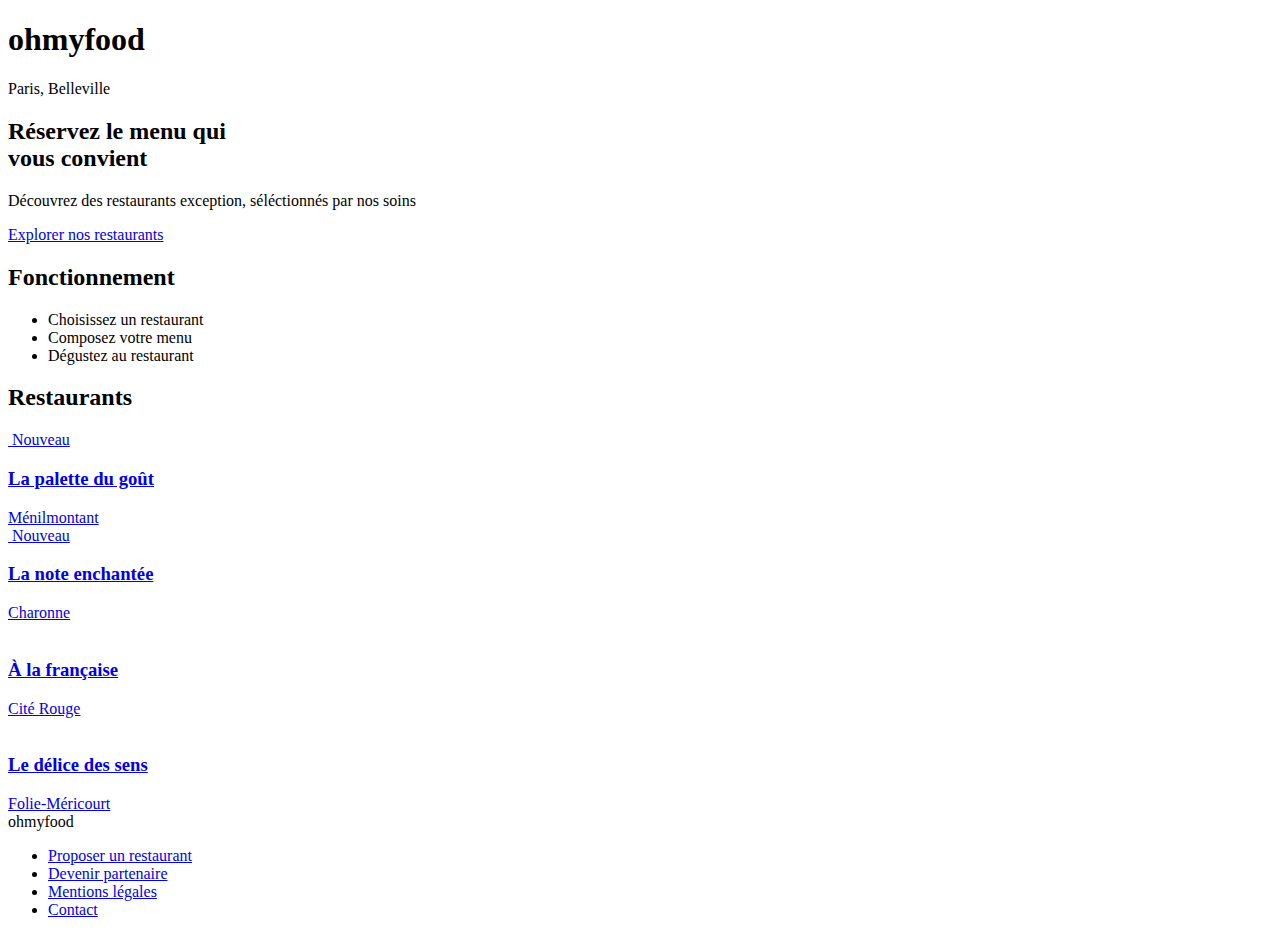
==== index.html @ 13f21946 "Add animations" ====
<!doctype html>
<html lang="en">
<head>
    <meta charset="UTF-8">
    <meta name="viewport"
          content="width=device-width, user-scalable=no, initial-scale=1.0, maximum-scale=1.0, minimum-scale=1.0">
    <meta http-equiv="X-UA-Compatible" content="ie=edge">
    <title>Accueil</title>
    <link rel="stylesheet" href="../P3_ohmyfood_Isoardi_Marius/style.css">
    <script src="https://kit.fontawesome.com/84cb58e89c.js" crossorigin="anonymous"></script>
    <meta name="description"
          content="Ohmyfood! est une entreprise de commande de repas en ligne. Notre concept permet aux utilisateurs de composer leur propre menu et réduire leur temps d’attente dans les restaurants.">
</head>
<body>
<!--  ======================== HEADER ======================== -->
<header class="header">
    <h1 class="header-logo">ohmyfood</h1>
</header>

<div class="loadingbg">
    <div class="loader"></div>
</div>

<main>
    <section class="position">
        <i class="fas fa-map-marker-alt position-icon"></i>
        <span class="position-text">Paris, Belleville</span>
    </section>

    <section class="reservation">
        <h2 class="reservation-title">Réservez le menu qui<br>vous convient</h2>
        <p class="reservation-subtitle">
            Découvrez des restaurants exception, séléctionnés par nos soins
        </p>

        <a class="reservation-btn" href="#">
            Explorer nos restaurants
        </a>

    </section>

    <section class="steps">

        <h2 class="steps-title">Fonctionnement</h2>
        <div class="container-steps">
            <ul class="steps-steps">
                <li class="step">
                    <i class="fas fa-mobile-alt"></i>
                    <span class="text" data-count="1">Choisissez un restaurant</span>
                </li>
                <li class="step">
                    <i class="fas fa-list-ul"></i>
                    <span class="text" data-count="2">Composez votre menu</span>
                </li>
                <li class="step">
                    <i class="fas fa-store"></i>
                    <span class="text" data-count="3">Dégustez au restaurant</span>
                </li>
            </ul>
        </div>
    </section>
    <!--  ======================== HEADER ========================  -->
    <!--  ======================== MAIN ======================== -->

    <section id="restaurants" class="restaurants">
        <div class="container">

            <h2 class="restaurants-title">Restaurants</h2>


            <div class="cards">
                <a class="card delay-1" href="../P3_ohmyfood_Isoardi_Marius/la-palette-du-gout.html">
                    <img src="src/img/jay-wennington-N_Y88TWmGwA-unsplash.jpg" alt="" class="card-img">
                    <span class="card-new">Nouveau</span>
                    <div class="card-footer">
                        <div class="card-content">
                            <h3 class="card-title">La palette du goût</h3>
                            <span class="card-subtitle">Ménilmontant</span>
                        </div>
                        <div class="heart-home hearts">
                            <i class="far fa-heart hearts__transp"></i>
                            <i class="fas fa-heart hearts__color"></i>
                        </div>
                    </div>
                </a>

                <a class="card delay-2" href="../P3_ohmyfood_Isoardi_Marius/la-note-enchantee.html">
                    <img src="src/img/stil-u2Lp8tXIcjw-unsplash.jpg" alt="" class="card-img">
                    <span class="card-new">Nouveau</span>
                    <div class="card-footer">
                        <div class="card-content">
                            <h3 class="card-title">La note enchantée</h3>
                            <span class="card-subtitle">Charonne</span>
                        </div>
                        <div class="heart-home hearts">
                            <i class="far fa-heart hearts__transp"></i>
                            <i class="fas fa-heart hearts__color"></i>
                        </div>
                    </div>
                </a>

                <a class="card delay-3" href="../P3_ohmyfood_Isoardi_Marius/a-la-francaise.html">
                    <img src="src/img/toa-heftiba-DQKerTsQwi0-unsplash.jpg" alt="" class="card-img">

                    <div class="card-footer">
                        <div class="card-content">
                            <h3 class="card-title">À la française</h3>
                            <span class="card-subtitle">Cité Rouge</span>
                        </div>
                        <div class="heart-home hearts">
                            <i class="far fa-heart hearts__transp"></i>
                            <i class="fas fa-heart hearts__color"></i>
                        </div>
                    </div>
                </a>

                <a class="card delay-4" href="../P3_ohmyfood_Isoardi_Marius/le-delice-des-sens.html">
                    <img src="src/img/louis-hansel-shotsoflouis-qNBGVyOCY8Q-unsplash.jpg" alt="" class="card-img">
                    <div class="card-footer">
                        <div class="card-content">
                            <h3 class="card-title">Le délice des sens</h3>
                            <span class="card-subtitle">Folie-Méricourt</span>
                        </div>
                        <div class="heart-home hearts">
                            <i class="far fa-heart hearts__transp"></i>
                            <i class="fas fa-heart hearts__color"></i>
                        </div>
                    </div>
                </a>
            </div>
        </div>

    </section>
</main>
<!--  ======================== MAIN ======================== -->
<!--  ======================== FOOTER ======================== -->

<footer class="footer">
    <div class="container">
        <span class="footer-logo">ohmyfood</span>
        <ul class="footer-lists">
            <li class="footer-list">
                <a class="footer-link" href="#"><i class="fas fa-utensils"></i>Proposer un restaurant</a>
            </li>
            <li class="footer-list">
                <a class="footer-link" href="#"><i class=" fas fa-hands-helping"></i>Devenir partenaire</a>
            </li>
            <li class="footer-list">
                <a class="footer-link" href="#">Mentions légales</a>
            </li>
            <li class="footer-list">
                <a class="footer-link" href="mailto:contact@ohmyfood.com">Contact</a>
            </li>
        </ul>
    </div>
</footer>
<!--  ======================== FOOTER ======================== -->


</body>
</html>
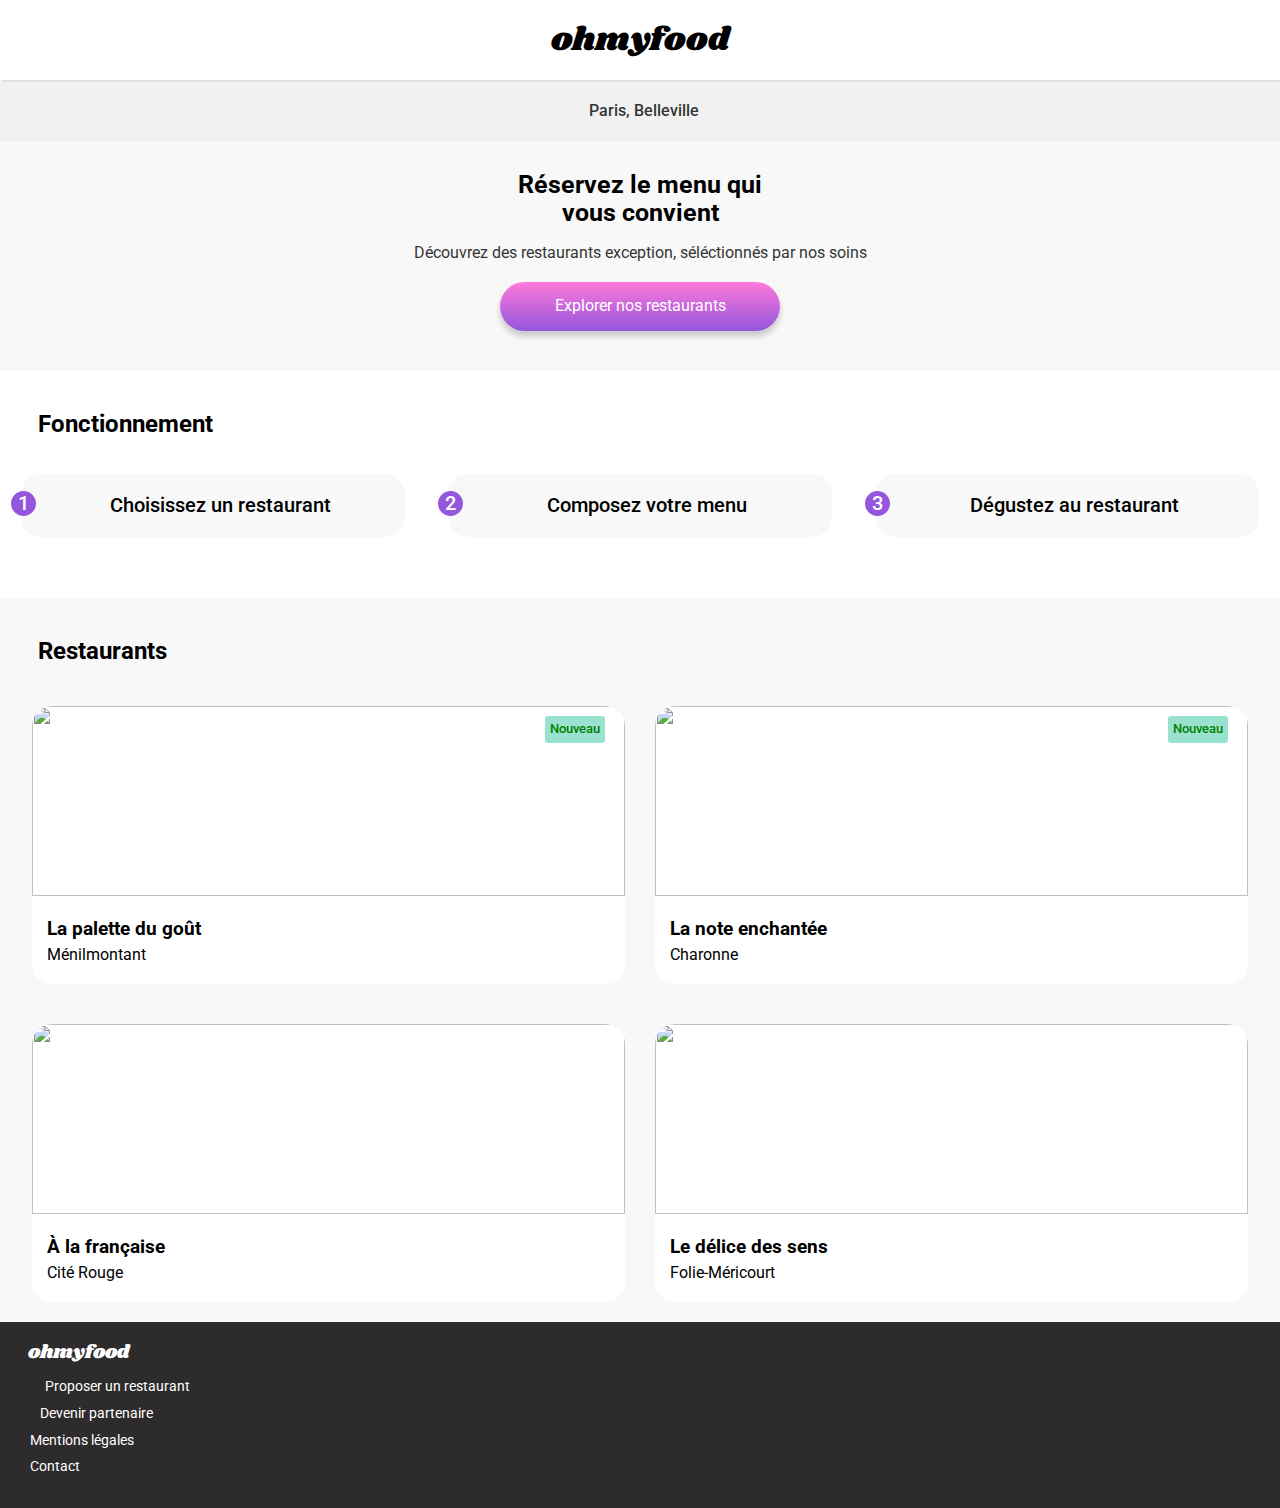
==== commit ce2cef0c: "Update index.html" ====
--- a/index.html
+++ b/index.html
@@ -6,7 +6,7 @@
           content="width=device-width, user-scalable=no, initial-scale=1.0, maximum-scale=1.0, minimum-scale=1.0">
     <meta http-equiv="X-UA-Compatible" content="ie=edge">
     <title>Accueil</title>
-    <link rel="stylesheet" href="../P3_ohmyfood_Isoardi_Marius/style.css">
+    <link rel="stylesheet" href="style.css">
     <script src="https://kit.fontawesome.com/84cb58e89c.js" crossorigin="anonymous"></script>
     <meta name="description"
           content="Ohmyfood! est une entreprise de commande de repas en ligne. Notre concept permet aux utilisateurs de composer leur propre menu et réduire leur temps d’attente dans les restaurants.">
@@ -158,4 +158,4 @@
 
 
 </body>
-</html>+</html>
--- a/style.css
+++ b/style.css
@@ -0,0 +1,1016 @@
+@charset "UTF-8";
+@import url("https://fonts.googleapis.com/css2?family=Roboto:wght@100;400;500;700;900&family=Shrikhand&display=swap");
+/*! normalize.css v8.0.1 | MIT License | github.com/necolas/normalize.css */
+/* Document
+    ============================================= */
+/*
+ * 1. Correct the line height in all browsers.
+ * 2. Prevent adjustments of font size after orientation changes in iOS.
+ */
+html {
+  line-height: 1.15;
+  /* 1 */
+  -webkit-text-size-adjust: 100%;
+  /* 2 */
+}
+
+/* Sections
+   ============================================= */
+/*
+ * Remove the margin in all browsers.
+ */
+body {
+  margin: 0;
+}
+
+/**
+ * Render the `main` element consistently in IE.
+ */
+main {
+  display: block;
+}
+
+/**
+ * Correct the font size and margin on `h1` elements within `section` and
+ * `article` contexts in Chrome, Firefox, and Safari.
+ */
+h1 {
+  font-size: 2em;
+  margin: 0.67em 0;
+}
+
+/* Grouping content
+   ============================================= */
+/*
+ * 1. Add the correct box sizing in Firefox.
+ * 2. Show the overflow in Edge and IE.
+ */
+hr {
+  box-sizing: content-box;
+  /* 1 */
+  height: 0;
+  /* 1 */
+  overflow: visible;
+  /* 2 */
+}
+
+/**
+ * 1. Correct the inheritance and scaling of font size in all browsers.
+ * 2. Correct the odd `em` font sizing in all browsers.
+ */
+pre {
+  font-family: monospace, monospace;
+  /* 1 */
+  font-size: 1em;
+  /* 2 */
+}
+
+/* Text-level semantics
+   ============================================= */
+/*
+ * Remove the gray background on active links in IE 10.
+ */
+a {
+  background-color: transparent;
+}
+
+/**
+ * 1. Remove the bottom border in Chrome 57-
+ * 2. Add the correct text decoration in Chrome, Edge, IE, Opera, and Safari.
+ */
+abbr[title] {
+  border-bottom: none;
+  /* 1 */
+  text-decoration: underline;
+  /* 2 */
+  text-decoration: underline dotted;
+  /* 2 */
+}
+
+/**
+ * Add the correct font weight in Chrome, Edge, and Safari.
+ */
+b,
+strong {
+  font-weight: bolder;
+}
+
+/**
+ * 1. Correct the inheritance and scaling of font size in all browsers.
+ * 2. Correct the odd `em` font sizing in all browsers.
+ */
+code,
+kbd,
+samp {
+  font-family: monospace, monospace;
+  /* 1 */
+  font-size: 1em;
+  /* 2 */
+}
+
+/**
+ * Add the correct font size in all browsers.
+ */
+small {
+  font-size: 80%;
+}
+
+/**
+ * Prevent `sub` and `sup` elements from affecting the line height in
+ * all browsers.
+ */
+sub,
+sup {
+  font-size: 75%;
+  line-height: 0;
+  position: relative;
+  vertical-align: baseline;
+}
+
+sub {
+  bottom: -0.25em;
+}
+
+sup {
+  top: -0.5em;
+}
+
+/* Embedded content
+   ============================================= */
+/*
+ * Remove the border on images inside links in IE 10.
+ */
+img {
+  border-style: none;
+}
+
+/*   ============================================= */
+/**
+ * 1. Change the font styles in all browsers.
+ * 2. Remove the margin in Firefox and Safari.
+ */
+button,
+input,
+optgroup,
+select,
+textarea {
+  font-family: inherit;
+  /* 1 */
+  font-size: 100%;
+  /* 1 */
+  line-height: 1.15;
+  /* 1 */
+  margin: 0;
+  /* 2 */
+}
+
+/**
+ * Show the overflow in IE.
+ * 1. Show the overflow in Edge.
+ */
+button,
+input {
+  /* 1 */
+  overflow: visible;
+}
+
+/**
+ * Remove the inheritance of text transform in Edge, Firefox, and IE.
+ * 1. Remove the inheritance of text transform in Firefox.
+ */
+button,
+select {
+  /* 1 */
+  text-transform: none;
+}
+
+/**
+ * Correct the inability to style clickable types in iOS and Safari.
+ */
+button,
+[type=button],
+[type=reset],
+[type=submit] {
+  -webkit-appearance: button;
+}
+
+/**
+ * Remove the inner border and padding in Firefox.
+ */
+button::-moz-focus-inner,
+[type=button]::-moz-focus-inner,
+[type=reset]::-moz-focus-inner,
+[type=submit]::-moz-focus-inner {
+  border-style: none;
+  padding: 0;
+}
+
+/**
+ * Restore the focus styles unset by the previous rule.
+ */
+button:-moz-focusring,
+[type=button]:-moz-focusring,
+[type=reset]:-moz-focusring,
+[type=submit]:-moz-focusring {
+  outline: 1px dotted ButtonText;
+}
+
+/**
+ * Correct the padding in Firefox.
+ */
+fieldset {
+  padding: 0.35em 0.75em 0.625em;
+}
+
+/**
+ * 1. Correct the text wrapping in Edge and IE.
+ * 2. Correct the color inheritance from `fieldset` elements in IE.
+ * 3. Remove the padding so developers are not caught out when they zero out
+ *    `fieldset` elements in all browsers.
+ */
+legend {
+  box-sizing: border-box;
+  /* 1 */
+  color: inherit;
+  /* 2 */
+  display: table;
+  /* 1 */
+  max-width: 100%;
+  /* 1 */
+  padding: 0;
+  /* 3 */
+  white-space: normal;
+  /* 1 */
+}
+
+/**
+ * Add the correct vertical alignment in Chrome, Firefox, and Opera.
+ */
+progress {
+  vertical-align: baseline;
+}
+
+/**
+ * Remove the default vertical scrollbar in IE 10+.
+ */
+textarea {
+  overflow: auto;
+}
+
+/**
+ * 1. Add the correct box sizing in IE 10.
+ * 2. Remove the padding in IE 10.
+ */
+[type=checkbox],
+[type=radio] {
+  box-sizing: border-box;
+  /* 1 */
+  padding: 0;
+  /* 2 */
+}
+
+/**
+ * Correct the cursor style of increment and decrement buttons in Chrome.
+ */
+[type=number]::-webkit-inner-spin-button,
+[type=number]::-webkit-outer-spin-button {
+  height: auto;
+}
+
+/**
+ * 1. Correct the odd appearance in Chrome and Safari.
+ * 2. Correct the outline style in Safari.
+ */
+[type=search] {
+  -webkit-appearance: textfield;
+  /* 1 */
+  outline-offset: -2px;
+  /* 2 */
+}
+
+/**
+ * Remove the inner padding in Chrome and Safari on macOS.
+ */
+[type=search]::-webkit-search-decoration {
+  -webkit-appearance: none;
+}
+
+/**
+ * 1. Correct the inability to style clickable types in iOS and Safari.
+ * 2. Change font properties to `inherit` in Safari.
+ */
+::-webkit-file-upload-button {
+  -webkit-appearance: button;
+  /* 1 */
+  font: inherit;
+  /* 2 */
+}
+
+/* Interactive
+   ============================================= */
+/*
+ * Add the correct display in Edge, IE 10+, and Firefox.
+ */
+details {
+  display: block;
+}
+
+/*
+ * Add the correct display in all browsers.
+ */
+summary {
+  display: list-item;
+}
+
+/* Misc
+   ============================================= */
+/**
+ * Add the correct display in IE 10+.
+ */
+template {
+  display: none;
+}
+
+/**
+ * Add the correct display in IE 10.
+ */
+[hidden] {
+  display: none;
+}
+
+* {
+  box-sizing: border-box;
+  text-decoration: none;
+  color: black;
+  font-family: Roboto, sans-serif;
+}
+
+.card:hover, .step:hover {
+  background: linear-gradient(rgba(162, 116, 215, 0.1), rgba(241, 134, 210, 0.1));
+}
+
+header h1 {
+  font-size: 33px;
+  font-family: "Shrikhand", cursive;
+  text-align: center;
+  font-weight: 100;
+}
+
+.footer .fas, .footer-logo, .footer-link {
+  color: white;
+}
+
+.footer {
+  padding: 20px;
+  background: #2d2b2b;
+}
+.footer .fas {
+  margin-right: 15px;
+  font-size: 13px;
+}
+
+.footer .fa-hands-helping {
+  margin-right: 10px;
+}
+
+.footer-logo {
+  font-family: "Shrikhand", cursive;
+  margin-left: 8px;
+  font-size: 19px;
+}
+
+.footer-lists {
+  list-style-type: none;
+  padding: 0;
+  font-size: 14px;
+}
+
+.footer-list {
+  margin: 10px;
+}
+
+.footer-link {
+  margin: 10px auto;
+}
+
+@keyframes heart-transp {
+  0% {
+    opacity: 1;
+  }
+  100% {
+    opacity: 0;
+    visibility: hidden;
+  }
+}
+@keyframes heart-color {
+  0% {
+    clip-path: circle(0%);
+  }
+  100% {
+    visibility: visible;
+    clip-path: circle(100%);
+  }
+}
+.hearts {
+  /*Hearts, Hover animation*/
+}
+.hearts__color {
+  position: absolute;
+  font-size: 40px;
+  -webkit-background-clip: text;
+  color: transparent;
+  background-image: linear-gradient(#9356DC, #FF79DA);
+  clip-path: circle(0%);
+}
+.hearts__transp {
+  position: absolute;
+  font-size: 40px;
+  color: rgba(24, 23, 23, 0.678);
+}
+.hearts:hover .hearts__color {
+  animation: heart-color 600ms ease-in-out forwards;
+}
+.hearts:hover .hearts__transp {
+  animation: heart-transp 600ms ease-in-out forwards;
+}
+
+.heart-menu {
+  right: 30px;
+  top: 10px;
+}
+
+/*HEART*/
+/*CARD MENU*/
+/*Délais de l'animation*/
+/*Catégories (Entrée, Plat, Dessert)*/
+/*Nombre d'éléments par catégories*/
+/*Temps d'animation par colone*/
+.submenu {
+  /*Pour chaque catégories*/
+  /*Pour chaque catégories*/
+  /*Pour chaque catégories*/
+}
+.submenu:nth-child(1) .menu-card {
+  /*Pour */
+  /*Pour */
+  /*Pour */
+  /*Pour */
+}
+.submenu:nth-child(1) .menu-card:nth-child(1) {
+  /*Child -1*/
+  /*Child -1 multiplier par animation par colone.*/
+  animation-delay: 0.1s;
+  /*Delais final est offset + J*/
+}
+.submenu:nth-child(1) .menu-card:nth-child(2) {
+  /*Child -1*/
+  /*Child -1 multiplier par animation par colone.*/
+  animation-delay: 0.2s;
+  /*Delais final est offset + J*/
+}
+.submenu:nth-child(1) .menu-card:nth-child(3) {
+  /*Child -1*/
+  /*Child -1 multiplier par animation par colone.*/
+  animation-delay: 0.3s;
+  /*Delais final est offset + J*/
+}
+.submenu:nth-child(1) .menu-card:nth-child(4) {
+  /*Child -1*/
+  /*Child -1 multiplier par animation par colone.*/
+  animation-delay: 0.4s;
+  /*Delais final est offset + J*/
+}
+.submenu:nth-child(2) .menu-card {
+  /*Pour */
+  /*Pour */
+  /*Pour */
+  /*Pour */
+}
+.submenu:nth-child(2) .menu-card:nth-child(1) {
+  /*Child -1*/
+  /*Child -1 multiplier par animation par colone.*/
+  animation-delay: 0.5s;
+  /*Delais final est offset + J*/
+}
+.submenu:nth-child(2) .menu-card:nth-child(2) {
+  /*Child -1*/
+  /*Child -1 multiplier par animation par colone.*/
+  animation-delay: 0.6s;
+  /*Delais final est offset + J*/
+}
+.submenu:nth-child(2) .menu-card:nth-child(3) {
+  /*Child -1*/
+  /*Child -1 multiplier par animation par colone.*/
+  animation-delay: 0.7s;
+  /*Delais final est offset + J*/
+}
+.submenu:nth-child(2) .menu-card:nth-child(4) {
+  /*Child -1*/
+  /*Child -1 multiplier par animation par colone.*/
+  animation-delay: 0.8s;
+  /*Delais final est offset + J*/
+}
+.submenu:nth-child(3) .menu-card {
+  /*Pour */
+  /*Pour */
+  /*Pour */
+  /*Pour */
+}
+.submenu:nth-child(3) .menu-card:nth-child(1) {
+  /*Child -1*/
+  /*Child -1 multiplier par animation par colone.*/
+  animation-delay: 0.9s;
+  /*Delais final est offset + J*/
+}
+.submenu:nth-child(3) .menu-card:nth-child(2) {
+  /*Child -1*/
+  /*Child -1 multiplier par animation par colone.*/
+  animation-delay: 1s;
+  /*Delais final est offset + J*/
+}
+.submenu:nth-child(3) .menu-card:nth-child(3) {
+  /*Child -1*/
+  /*Child -1 multiplier par animation par colone.*/
+  animation-delay: 1.1s;
+  /*Delais final est offset + J*/
+}
+.submenu:nth-child(3) .menu-card:nth-child(4) {
+  /*Child -1*/
+  /*Child -1 multiplier par animation par colone.*/
+  animation-delay: 1.2s;
+  /*Delais final est offset + J*/
+}
+
+@keyframes menu-appear {
+  0% {
+    opacity: 0;
+    transform: translateY(0);
+  }
+  100% {
+    opacity: 1;
+    transform: translateY(15px);
+  }
+}
+.menu-card {
+  animation: menu-appear 0.9s ease-in-out both;
+}
+
+/*LOADER*/
+.loadingbg {
+  /*Background-Loader*/
+  background-color: white;
+  animation: bg ease-in-out 3s forwards;
+  z-index: 2;
+  position: fixed;
+  top: 0;
+  left: 0;
+  right: 0;
+  bottom: 0;
+  visibility: hidden;
+}
+
+.loader {
+  /*Loader*/
+  width: 100px;
+  height: 100px;
+  margin: auto;
+  position: fixed;
+  z-index: 2;
+  top: 0;
+  left: 0;
+  right: 0;
+  bottom: 0;
+  border: 10px solid #f3f3f3;
+  border-left-color: #9356DC;
+  border-right-color: #FF79DA;
+  border-radius: 200px;
+  animation: spin 3s ease-in-out forwards;
+  animation-fill-mode: forwards;
+  visibility: hidden;
+}
+
+/*Animation*/
+@keyframes bg {
+  0% {
+    visibility: visible;
+  }
+  100% {
+    visibility: hidden;
+  }
+}
+@keyframes spin {
+  0% {
+    transform: rotate(0deg);
+    opacity: 1;
+    visibility: visible;
+  }
+  25% {
+    transform: rotate(360deg);
+  }
+  50% {
+    transform: rotate(720deg);
+  }
+  75% {
+    transform: rotate(1040deg);
+    opacity: 0.5;
+  }
+  100% {
+    transform: rotate(0deg);
+    opacity: 0;
+    visibility: hidden;
+  }
+}
+/* CHECK */
+/* Animations*/
+@keyframes shift {
+  0% {
+    transform: translateY(0px);
+  }
+  100% {
+    transform: translateX(-55px);
+  }
+}
+@keyframes loading {
+  from {
+    transform: rotate(0turn);
+  }
+  to {
+    transform: rotate(1turn);
+  }
+}
+.menu-check {
+  width: 0;
+  max-width: 58px;
+  height: 100%;
+  position: absolute;
+  visibility: hidden;
+  top: 0;
+  right: 0;
+  background: #99E2D0;
+  display: flex;
+  justify-content: center;
+  align-items: center;
+  border-radius: 0 10px 10px 0;
+  opacity: 0;
+}
+
+.menu-card:hover .menu-price {
+  animation: shift 0.3s ease-in-out forwards;
+}
+.menu-card:hover .menu-check {
+  width: 20%;
+  visibility: visible;
+  opacity: 1;
+  transition: all 0.3s ease-in-out;
+}
+.menu-card:hover .menu-check i {
+  opacity: 1;
+  animation: loading 0.3s ease-in-out;
+}
+
+.fa-check-circle {
+  font-size: 25px;
+  color: white;
+  display: flex;
+  justify-content: center;
+  align-items: center;
+}
+
+.reservation-btn, span:before, .card {
+  color: white;
+  background: white;
+}
+
+.position {
+  text-align: center;
+  font-weight: 500;
+  background: #efeeee;
+  padding: 20px 0;
+  opacity: 0.8;
+  box-shadow: 1px -2px rgba(199, 198, 198, 0.63);
+}
+
+.position-text {
+  margin-left: 8px;
+}
+
+.reservation {
+  text-align: center;
+  background: rgb(248, 248, 248);
+  padding-bottom: 40px;
+}
+
+.reservation-title {
+  font-weight: 700;
+  font-size: 25px;
+  margin: auto;
+  padding-top: 30px;
+}
+
+.reservation-subtitle {
+  opacity: 0.8;
+}
+
+.reservation-btn {
+  display: flex;
+  justify-content: center;
+  padding: 15px 10px;
+  background: linear-gradient(#FF79DA, #9356DC);
+  border-radius: 30px;
+  margin: auto;
+  width: 65%;
+  margin-top: 20px;
+  max-width: 280px;
+  box-shadow: 0 5px 6px 0 rgba(0, 0, 0, 0.2);
+}
+.reservation-btn:hover {
+  box-shadow: 0 5px 6px 0 rgba(0, 0, 0, 0.5);
+  background: linear-gradient(rgba(253, 113, 220, 0.49), #a96af5);
+}
+
+.steps {
+  margin: 40px auto;
+  padding-bottom: 5px;
+}
+.steps span:before {
+  content: attr(data-count);
+  background: #9356DC;
+  width: 25px;
+  height: 25px;
+  border-radius: 20px;
+  display: flex;
+  justify-content: center;
+  align-items: center;
+  position: absolute;
+  left: -10px;
+  top: 17px;
+}
+
+.steps-title {
+  margin: 20px 5%;
+  font-weight: 700;
+}
+
+.steps-steps {
+  display: flex;
+  justify-content: center;
+  flex-direction: column;
+  align-items: center;
+  padding: 0;
+  list-style-type: none;
+}
+.steps-steps .step {
+  padding: 20px 40px;
+  border-radius: 20px;
+  background: rgb(248, 248, 248);
+  width: 90%;
+  margin: 20px auto auto auto;
+  text-align: center;
+  font-weight: 500;
+  display: flex;
+  justify-content: flex-start;
+  align-items: center;
+  position: relative;
+  cursor: pointer;
+}
+.steps-steps .fas {
+  margin-right: 15px;
+  opacity: 0.6;
+}
+
+.restaurants {
+  background: rgb(248, 248, 248);
+}
+
+.restaurants-title {
+  margin: 0 5%;
+  padding: 40px 0 20px 0;
+}
+
+.cards {
+  display: flex;
+  flex-direction: column;
+  align-items: center;
+  width: 90%;
+  margin: auto;
+}
+.cards .card {
+  display: block;
+  position: relative;
+  margin: 20px 0;
+  border-radius: 20px;
+  width: 100%;
+  padding-bottom: 20px;
+}
+.cards .card .card-img {
+  height: 190px;
+  width: 100%;
+  border-radius: 20px 20px 0 0;
+  object-fit: cover;
+}
+
+.card-new {
+  position: absolute;
+  right: 20px;
+  top: 10px;
+  display: block;
+  background: #99E2D0;
+  padding: 6px 5px;
+  font-size: 13px;
+  border-radius: 3px;
+  color: green;
+  font-weight: 500;
+}
+
+.card-title {
+  margin-bottom: 5px;
+}
+
+.card-content {
+  padding: 0 15px;
+}
+
+.heart-home {
+  position: absolute;
+  right: 40px;
+  bottom: 80px;
+  color: rgba(222, 186, 232, 0.72);
+}
+
+.fa-heart:before {
+  font-size: 25px;
+}
+
+@media only screen and (min-width: 800px) {
+  .container, .menu {
+    max-width: 1280px;
+    margin: auto;
+  }
+
+  .steps-title {
+    margin: 0 3%;
+  }
+
+  .steps-steps {
+    display: grid;
+    grid-template-columns: repeat(3, 1fr);
+  }
+  .steps-steps .step {
+    padding: 20px;
+    justify-content: center;
+  }
+  .steps-steps .step .text {
+    font-size: 15px;
+  }
+
+  .steps {
+    max-width: 1280px;
+  }
+
+  .restaurants-title {
+    margin: 0 3%;
+  }
+
+  .cards {
+    display: grid;
+    grid-template-columns: repeat(2, 1fr);
+    column-gap: 30px;
+    width: 95%;
+  }
+}
+@media only screen and (min-width: 1200px) {
+  .steps-steps .step .text {
+    font-size: 20px;
+  }
+}
+.header-logo-menu {
+  margin: 0 0 10px 0;
+}
+
+.fa-arrow-left:before {
+  position: absolute;
+  left: 20px;
+  top: 27px;
+  font-size: 20px;
+  color: #464343;
+}
+
+.img-couv {
+  max-width: 100%;
+  max-height: 32rem;
+  width: 100%;
+  object-fit: cover;
+}
+
+.menu-header {
+  padding: 16px 32px 0 16px;
+  display: flex;
+  align-items: flex-start;
+  justify-content: space-between;
+}
+
+.menu {
+  margin-top: -4rem;
+  border-radius: 30px 30px 0 0;
+  background-color: rgb(248, 248, 248);
+  position: relative;
+  padding-bottom: 30px;
+}
+.menu .name {
+  margin: 5px 0 20px 0;
+  font-family: "Shrikhand", cursive;
+  font-weight: 400;
+}
+
+.menu-btn {
+  border: none;
+  background: inherit;
+  cursor: pointer;
+}
+
+.submenu-title {
+  font-weight: 400;
+  opacity: 0.9;
+  font-size: 16px;
+  margin-top: 40px;
+}
+
+.submenu-title:after {
+  content: "";
+  display: block;
+  background: #99E2D0;
+  width: 40px;
+  height: 2px;
+}
+
+.menu-card {
+  background: white;
+  border-radius: 10px;
+  width: 95%;
+  margin: 15px auto;
+  padding: 10px;
+  cursor: pointer;
+}
+.menu-card h4, .menu-card p {
+  margin: 0;
+  padding: 1px;
+}
+
+.menu-description, .menu-txt, .submenu-title {
+  margin-left: 14px;
+}
+
+.menu-card .menu-description {
+  font-size: 12px;
+  margin-top: 3px;
+}
+
+.menu-txt {
+  font-size: 15px;
+}
+
+.menu-price {
+  float: right;
+  position: relative;
+  bottom: 20px;
+  font-size: 12px;
+  font-weight: 700;
+}
+
+.order-btn {
+  display: flex;
+  justify-content: center;
+  padding: 15px 10px;
+  background: linear-gradient(#FF79DA, #9356DC);
+  border-radius: 30px;
+  margin: auto;
+  width: 65%;
+  margin-top: 20px;
+  max-width: 280px;
+  box-shadow: 0 5px 6px 0 rgba(0, 0, 0, 0.2);
+  color: white;
+  margin-top: 40px;
+}
+.order-btn:hover {
+  box-shadow: 0 5px 6px 0 rgba(0, 0, 0, 0.5);
+  background: linear-gradient(rgba(253, 113, 220, 0.49), #a96af5);
+}
+
+@media only screen and (min-width: 850px) {
+  .menu-choices {
+    display: grid;
+    grid-template-columns: repeat(3, 1fr);
+    column-gap: 0;
+  }
+
+  .submenu {
+    margin-left: 0 !important;
+  }
+}
+@media only screen and (max-width: 500px) {
+  .img-couv {
+    max-height: 300px;
+  }
+}
+
+/*# sourceMappingURL=style.css.map */
